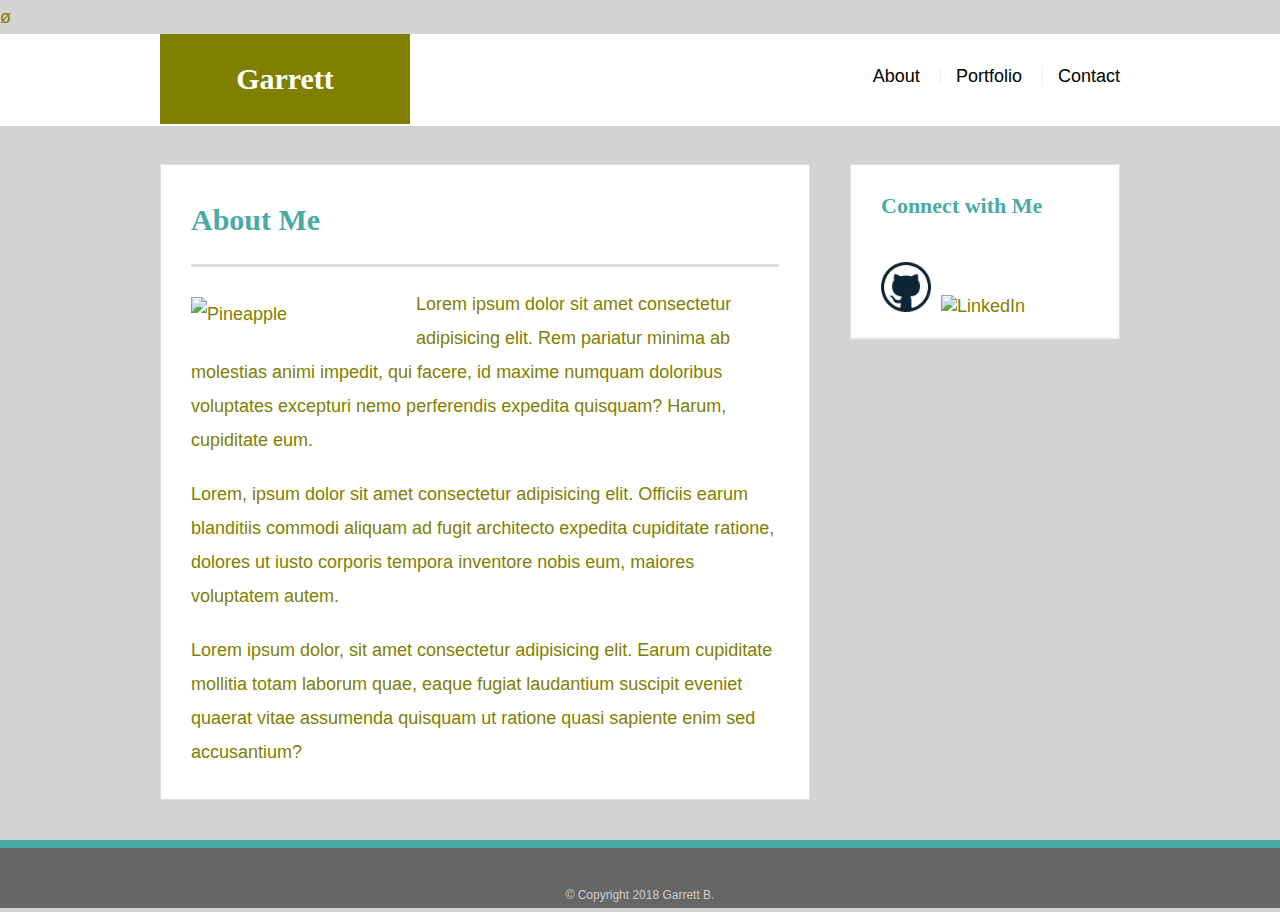
==== index.html @ 267c3bd4 "updated index" ====
<!DOCTYPE html>
<html lang="en">
ø
<head>
    <meta charset="UTF-8">
    <title>Basic-Portfolio</title>

    <!--Link to CSS-->
    <link rel="stylesheet" type="text/css" href="reset.css">
    <link rel="stylesheet" type="text/css" href="style.css">

    <!--Media Query-->
    <meta name="viewport" content="width=device-width, initial-scale=1">
    
</head>

<body>

<div class="wrapper">
    <header id="masterhead">
        <div class="container">
            <a href="index.html" id="logo">Garrett</a>
            <nav>
              <a href="index.html">About</a>
              <a href="portfolio.html">Portfolio</a>
              <a href="contact.html">Contact</a>
            </nav>
        </div>
    </header>

    <div id="main-container" class="container">
        <section class="main-section">
            <h1>About Me</h1>

            <img src="pineapple.jpg"
            class="auth-image" alt="Pineapple"
            >

            <p>Lorem ipsum dolor sit amet consectetur adipisicing elit. Rem pariatur minima ab molestias animi impedit, qui facere, id maxime numquam doloribus voluptates excepturi nemo perferendis expedita quisquam? Harum, cupiditate eum.
            </p>

            <p>Lorem, ipsum dolor sit amet consectetur adipisicing elit. Officiis earum blanditiis commodi aliquam ad fugit architecto expedita cupiditate ratione, dolores ut iusto corporis tempora inventore nobis eum, maiores voluptatem autem.
            </p>

            <p>Lorem ipsum dolor, sit amet consectetur adipisicing elit. Earum cupiditate mollitia totam laborum quae, eaque fugiat laudantium suscipit eveniet quaerat vitae assumenda quisquam ut ratione quasi sapiente enim sed accusantium?
            </p>

        </section>



        <section class="sidebar">
            <div id="connect">
                <h2>Connect with Me</h2>

                <img id="github" src="Github.png" class="social" alt="Git Hub">
                <img id="linkedin" src="linkedin.png" class="social" alt="LinkedIn">
            </div>

        </section>
    </div>


        <footer>
            <div class="container">
            &copy; Copyright 2018 Garrett B.

            </div>
        </footer>
</div>   
</body>
</html>
---- style.css ----
* {
    box-sizing: border-box;
}

body {
    font-size: 18px;
    line-height: 34px;
    background: lightgray;
    font-family: 'Lucida Sans', 'Lucida Sans Regular', 'Lucida Grande', 'Lucida Sans Unicode', Geneva, Verdana, sans-serif;
    color: #808000;
}

/*general*/

.container {
    width: 100%;
    max-width: 960px;
    margin: 0 auto;
    clear: both;
}


h1, h2, h3, p {
    margin-bottom: 20px;
}

p:last-child {
    margin-bottom: 0;
}

h1, h2, h3 {
    font-family: Georgia, 'Times New Roman', Times, serif;
    font-weight: 700;
    color: #4aaaa5;
}

h1 {
    padding-bottom: 20px;
    font-size: 30px;
    line-height: 49px;
    border-bottom: 3px solid #ddd;
}

h2, h3 {
    font-size: 22px;
}


/*header*/

#masterhead {
    position: fixed;
    z-index: 99;
    width: 100%;
    margin: 0 0 30px;
    overflow: auto;
    background: white;
    color: white;
    border-bottom: 2px solid white;
}

#logo {
    float: left;
    width: 250px;
    height: 90px;
    background: olive;
    font-family: 'Times New Roman', Times, serif;
    text-align: center;
    line-height: 90px;
    color: white;
    font-weight: 700;
    font-size: 30px;
    text-decoration: none;
}

nav {
    float: right;
    margin-top: 25px;
}

nav a {
    display: inline-block;
    padding-left: 15px;
    margin-left: 15px;
    line-height: 18px;
    color:black;
    text-decoration: none;
    border-left: 1px solid #efefef;
}

nav a:first-child {
        border-left: 0 none;
}

/*main*/

#main-container {
    padding-top: 130px;
}

.main-section {
    float: left;
    width: 100%;
    max-width: 650px;
    padding: 30px;
    margin: 0 0 40px;
    background: #fff;
    border: 1px solid #ddd;
}

.auth-image {
    width: 200px;
    height: auto;
    margin-top: 10px;
    float: left;
    margin-right: 25px;
}

/*sidebar*/
.sidebar {
    background: #fff;
    padding: 30px;
    width: 100%;
    max-width: 270px;
    float: right;
    border: 1px solid #ddd;
    margin-bottom: 20px;
}

h3, .sidebar, h2 {
    border-bottom: 2px solid #eee;
    padding-bottom: 20px;
    margin-bottom: 15px;
    line-height: 22px;
}

.social {
    width: 50px;
    height: 50px;
    margin-top: 8px;
    margin-right: 5px;
}

.social:last-child {
    margin-right: 0;
}

/* footer */

footer {
    background: #666;
    color: #fff;
    padding: 30px 0;
    clear: both;
    border-top: 8px solid #4aaaa5;
    color: #ccc;
    font-size: 12px;
    text-align: center;
    height: 50px;
}

h3, h2 {
    padding-bottom: 20px;
    margin-bottom: 15px;
    line-height: 22px;
    border-bottom: 2px solid white;

}

/*portfolio*/
.work{
    width: 274px;
    overflow: auto;
    position: relative;
    float: left;
    margin: 20px 0 25px;
}

.work:nth-child(even) {
    margin-right: 40px;
}

.work img{
    width: 100%;
    border: 0 none;
    opacity: 0.8;
}

.work h3 {
    border-bottom: 0;
    background: #4aaaa5;
    color: #fff;
    text-align: center;
    position: absolute;
    bottom: 20px;
    padding: 15px;
    width: 100%;
    line-height: 30px;
    margin-bottom: 0;
    font-weight: 300;
}


.auth-image {
    width: 200px;
    height: auto;
    margin-top: 10px;
    float: left;
    margin-right: 25px;
}

/*contact*/
#contact-form ul {
    margin-bottom: 20px;
}

#contact-form li {
    margin-bottom: 10px;
}

label,
input[type=text],
input[type=email],
textarea {
    display: block;
    width: 100%;
}

input[type=text],
input[type=email],
textarea {
    height: 35px;
    border: 1px solid #ddd;
    padding: 0 10px;
    font-size: 14px;
}

textarea {
    height: 200px;

}

input[type=submit] {
    background: #4aaaa5;
    border: 0 none;
    color: #fff;
    font-size: 18px;
    padding: 10px 30px;
    cursor: pointer;
}

@media (max-width: 980px) {

    body {
        background-color: lightsalmon;
    }

    .wrapper {
        width: 100%;
        padding: 20px;
    }

    .container,
    .sidebar {
        width: 100%;
    }

    .sidebar {
        margin-top: 40px;}

    #connect {
        width: 100%;
    }

    

}

@media (max-width: 768px) {

    body {
        background-color:lightsalmon;
    }

    .wrapper {
        width: 100%;
        padding: 20px;
    }

    .container,
    .sidebar {
        width: 100%;
    }

    .sidebar {margin-top: 40px;}

    #connect {width: 100%;}


}

@media (max-width: 640px) {

    #masterhead {
        position: static
    }

    body {
        background-color: lightsalmon;
    }

    .wrapper {
        width: 100%;
        padding: 20px;
    }

    .container,
    .sidebar {
        width: 100%;
    }

    .sidebar {
        margin-top: 40px;
    }

    #connect {width: 100%;}


}
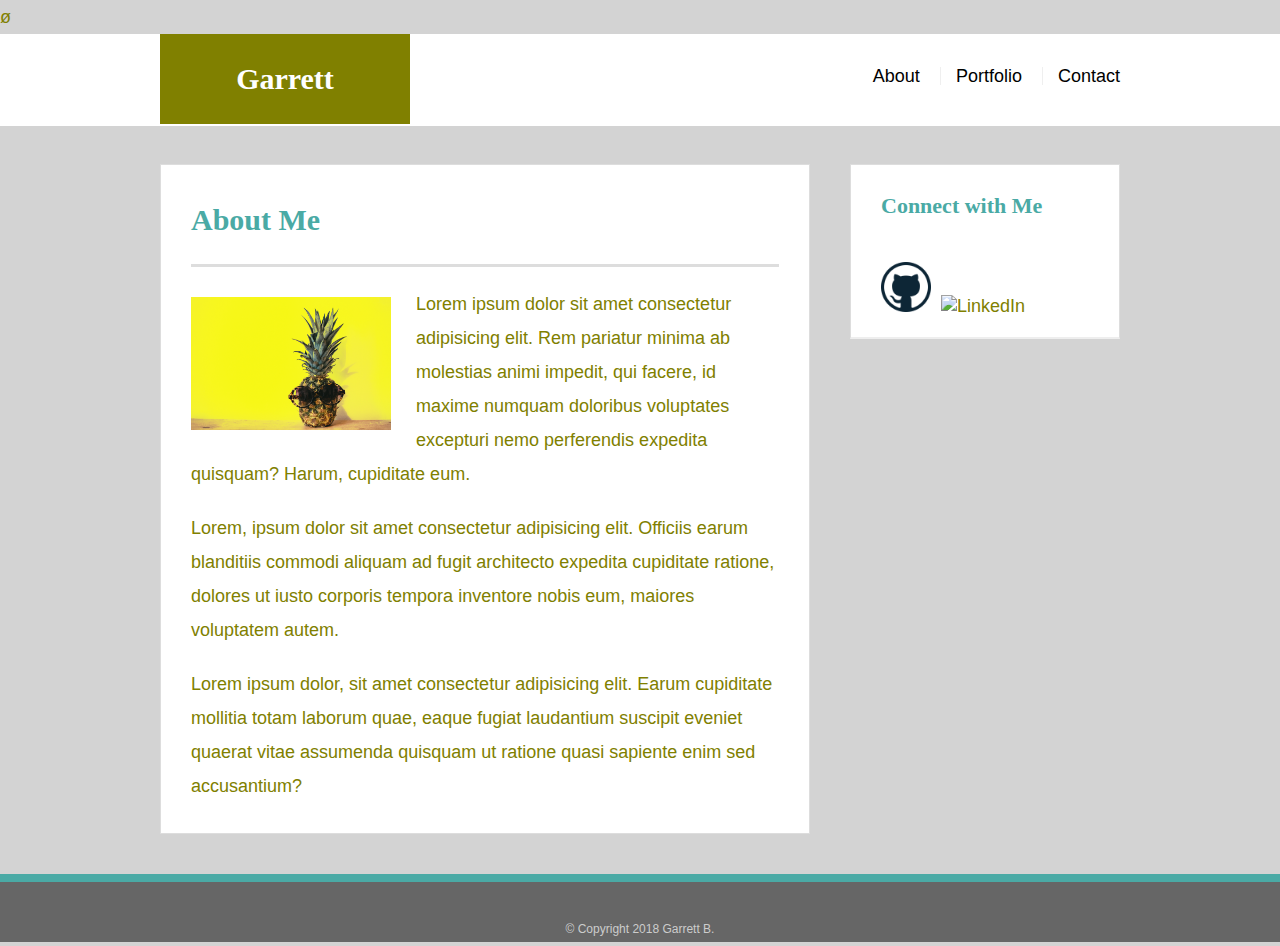
==== commit 58697916: "updated photos" ====
--- a/index.html
+++ b/index.html
@@ -1,6 +1,7 @@
 <!DOCTYPE html>
 <html lang="en">
 ø
+
 <head>
     <meta charset="UTF-8">
     <title>Basic-Portfolio</title>
@@ -11,62 +12,67 @@
 
     <!--Media Query-->
     <meta name="viewport" content="width=device-width, initial-scale=1">
-    
+
 </head>
 
 <body>
 
-<div class="wrapper">
-    <header id="masterhead">
-        <div class="container">
-            <a href="index.html" id="logo">Garrett</a>
-            <nav>
-              <a href="index.html">About</a>
-              <a href="portfolio.html">Portfolio</a>
-              <a href="contact.html">Contact</a>
-            </nav>
-        </div>
-    </header>
+    <div class="wrapper">
+        <header id="masterhead">
+            <div class="container">
+                <a href="index.html" id="logo">Garrett</a>
+                <nav>
+                    <a href="index.html">About</a>
+                    <a href="portfolio.html">Portfolio</a>
+                    <a href="contact.html">Contact</a>
+                </nav>
+            </div>
+        </header>
 
-    <div id="main-container" class="container">
-        <section class="main-section">
-            <h1>About Me</h1>
+        <div id="main-container" class="container">
+            <section class="main-section">
+                <h1>About Me</h1>
 
-            <img src="pineapple.jpg"
-            class="auth-image" alt="Pineapple"
-            >
+                <img src="Pineapple.jpg" class="auth-image" alt="Pineapple">
 
-            <p>Lorem ipsum dolor sit amet consectetur adipisicing elit. Rem pariatur minima ab molestias animi impedit, qui facere, id maxime numquam doloribus voluptates excepturi nemo perferendis expedita quisquam? Harum, cupiditate eum.
-            </p>
+                <p>Lorem ipsum dolor sit amet consectetur adipisicing elit. Rem pariatur minima ab molestias animi impedit,
+                    qui facere, id maxime numquam doloribus voluptates excepturi nemo perferendis expedita quisquam? Harum,
+                    cupiditate eum.
+                </p>
 
-            <p>Lorem, ipsum dolor sit amet consectetur adipisicing elit. Officiis earum blanditiis commodi aliquam ad fugit architecto expedita cupiditate ratione, dolores ut iusto corporis tempora inventore nobis eum, maiores voluptatem autem.
-            </p>
+                <p>Lorem, ipsum dolor sit amet consectetur adipisicing elit. Officiis earum blanditiis commodi aliquam ad
+                    fugit architecto expedita cupiditate ratione, dolores ut iusto corporis tempora inventore nobis eum,
+                    maiores voluptatem autem.
+                </p>
 
-            <p>Lorem ipsum dolor, sit amet consectetur adipisicing elit. Earum cupiditate mollitia totam laborum quae, eaque fugiat laudantium suscipit eveniet quaerat vitae assumenda quisquam ut ratione quasi sapiente enim sed accusantium?
-            </p>
+                <p>Lorem ipsum dolor, sit amet consectetur adipisicing elit. Earum cupiditate mollitia totam laborum quae,
+                    eaque fugiat laudantium suscipit eveniet quaerat vitae assumenda quisquam ut ratione quasi sapiente enim
+                    sed accusantium?
+                </p>
 
-        </section>
+            </section>
 
 
 
-        <section class="sidebar">
-            <div id="connect">
-                <h2>Connect with Me</h2>
+            <section class="sidebar">
+                <div id="connect">
+                    <h2>Connect with Me</h2>
 
-                <img id="github" src="Github.png" class="social" alt="Git Hub">
-                <img id="linkedin" src="linkedin.png" class="social" alt="LinkedIn">
-            </div>
+                    <img id="github" src="Github.png" class="social" alt="Git Hub">
+                    <img id="linkedin" src="linkedin.png" class="social" alt="LinkedIn">
+                </div>
 
-        </section>
-    </div>
+            </section>
+        </div>
 
 
         <footer>
             <div class="container">
-            &copy; Copyright 2018 Garrett B.
+                &copy; Copyright 2018 Garrett B.
 
             </div>
         </footer>
-</div>   
+    </div>
 </body>
-</html>
+
+</html>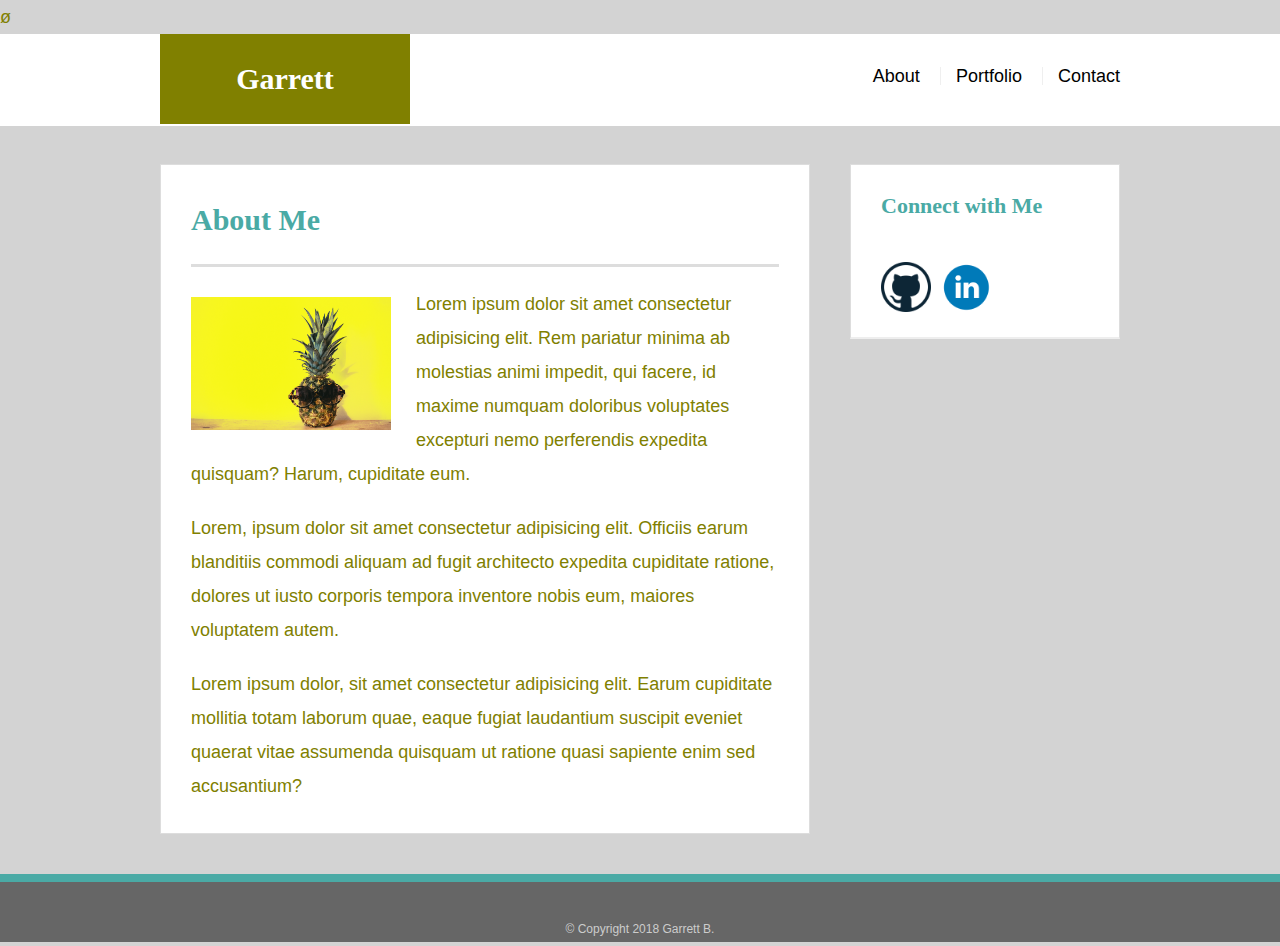
==== commit 63030f61: "updated about page" ====
--- a/index.html
+++ b/index.html
@@ -59,7 +59,7 @@
                     <h2>Connect with Me</h2>
 
                     <img id="github" src="Github.png" class="social" alt="Git Hub">
-                    <img id="linkedin" src="linkedin.png" class="social" alt="LinkedIn">
+                    <img id="linkedin" src="Linkedin.png" class="social" alt="LinkedIn">
                 </div>
 
             </section>
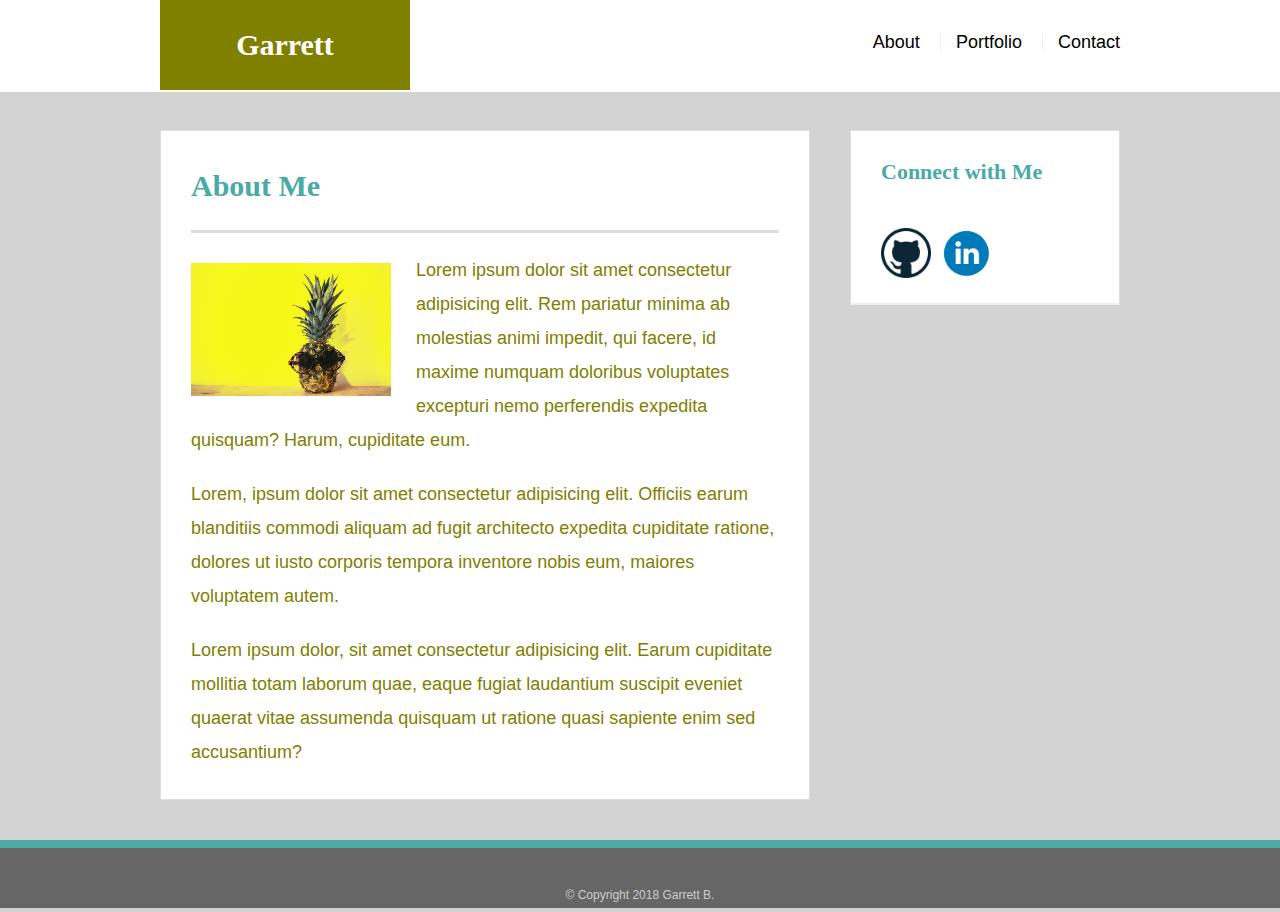
==== commit b65caf5b: "Garrett" ====
--- a/index.html
+++ b/index.html
@@ -1,6 +1,5 @@
 <!DOCTYPE html>
 <html lang="en">
-ø
 
 <head>
     <meta charset="UTF-8">
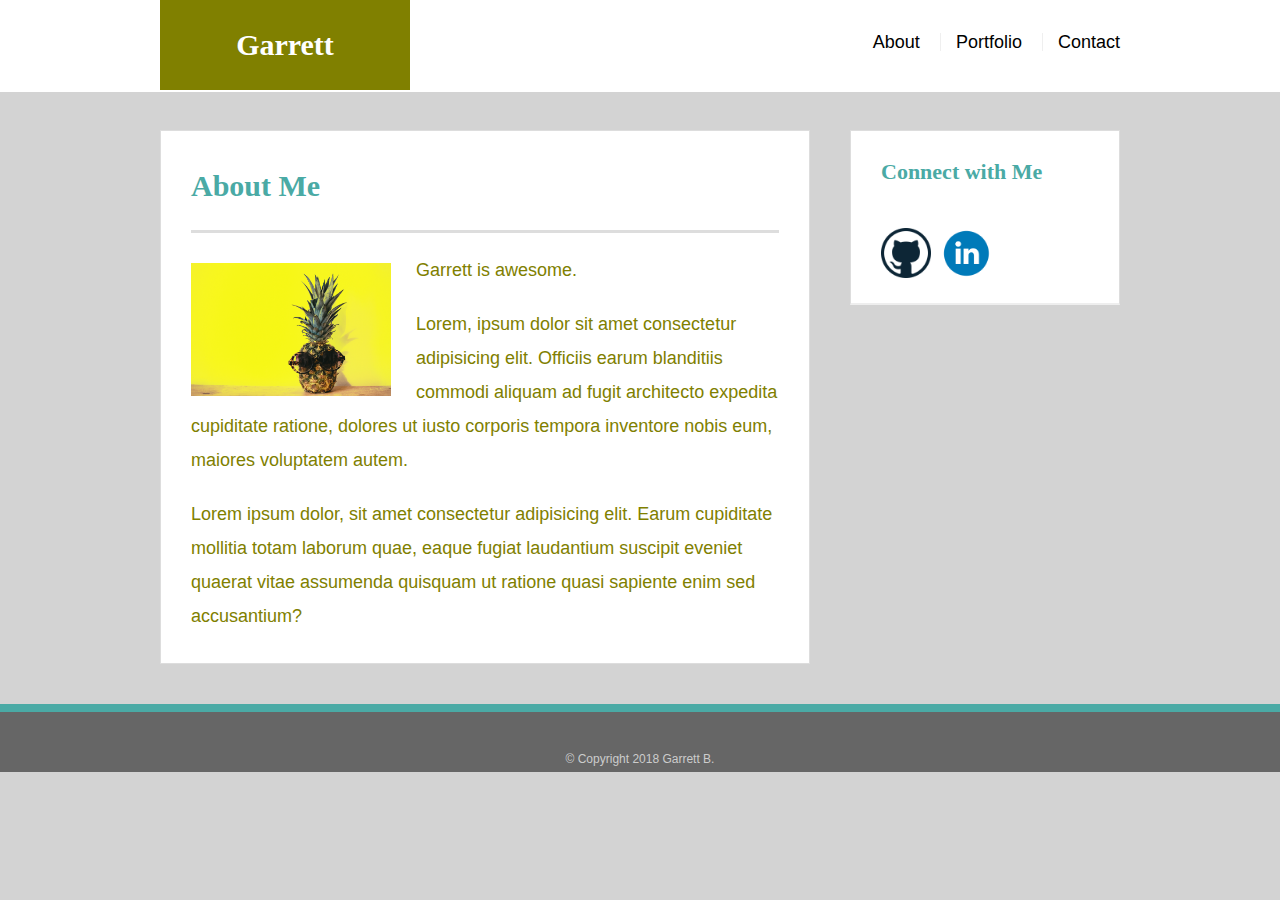
==== commit 44a3dec2: "wordpress" ====
--- a/index.html
+++ b/index.html
@@ -8,6 +8,7 @@
     <!--Link to CSS-->
     <link rel="stylesheet" type="text/css" href="reset.css">
     <link rel="stylesheet" type="text/css" href="style.css">
+    
 
     <!--Media Query-->
     <meta name="viewport" content="width=device-width, initial-scale=1">
@@ -34,9 +35,7 @@
 
                 <img src="Pineapple.jpg" class="auth-image" alt="Pineapple">
 
-                <p>Lorem ipsum dolor sit amet consectetur adipisicing elit. Rem pariatur minima ab molestias animi impedit,
-                    qui facere, id maxime numquam doloribus voluptates excepturi nemo perferendis expedita quisquam? Harum,
-                    cupiditate eum.
+                <p>Garrett is awesome. 
                 </p>
 
                 <p>Lorem, ipsum dolor sit amet consectetur adipisicing elit. Officiis earum blanditiis commodi aliquam ad
@@ -59,6 +58,7 @@
 
                     <img id="github" src="Github.png" class="social" alt="Git Hub">
                     <img id="linkedin" src="Linkedin.png" class="social" alt="LinkedIn">
+                    <img id="wordPress" src="Wordpress.png" class="social" alt="wordPress">
                 </div>
 
             </section>
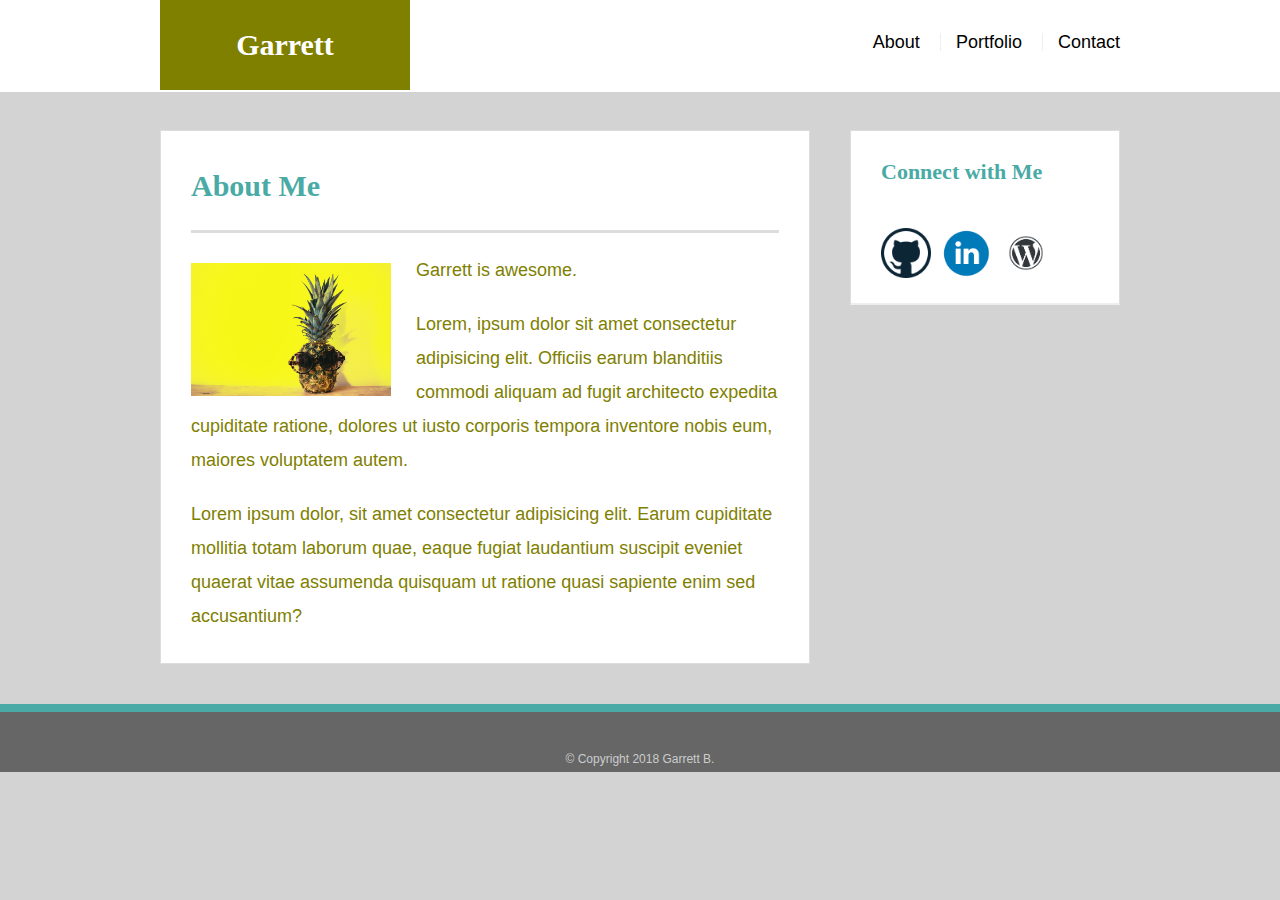
==== commit a2a58a49: "wordpress-black" ====
--- a/index.html
+++ b/index.html
@@ -3,7 +3,7 @@
 
 <head>
     <meta charset="UTF-8">
-    <title>Basic-Portfolio</title>
+    <title>Garrett's-Portfolio</title>
 
     <!--Link to CSS-->
     <link rel="stylesheet" type="text/css" href="reset.css">
@@ -58,7 +58,7 @@
 
                     <img id="github" src="Github.png" class="social" alt="Git Hub">
                     <img id="linkedin" src="Linkedin.png" class="social" alt="LinkedIn">
-                    <img id="wordPress" src="Wordpress.png" class="social" alt="wordPress">
+                    <img id="wordpress" src="WordPress-black.png" class="social" alt="wordPress">
                 </div>
 
             </section>
--- a/style.css
+++ b/style.css
@@ -45,6 +45,9 @@
     font-size: 22px;
 }
 
+.wordPress {
+    background-color: black;
+}
 
 /*header*/
 
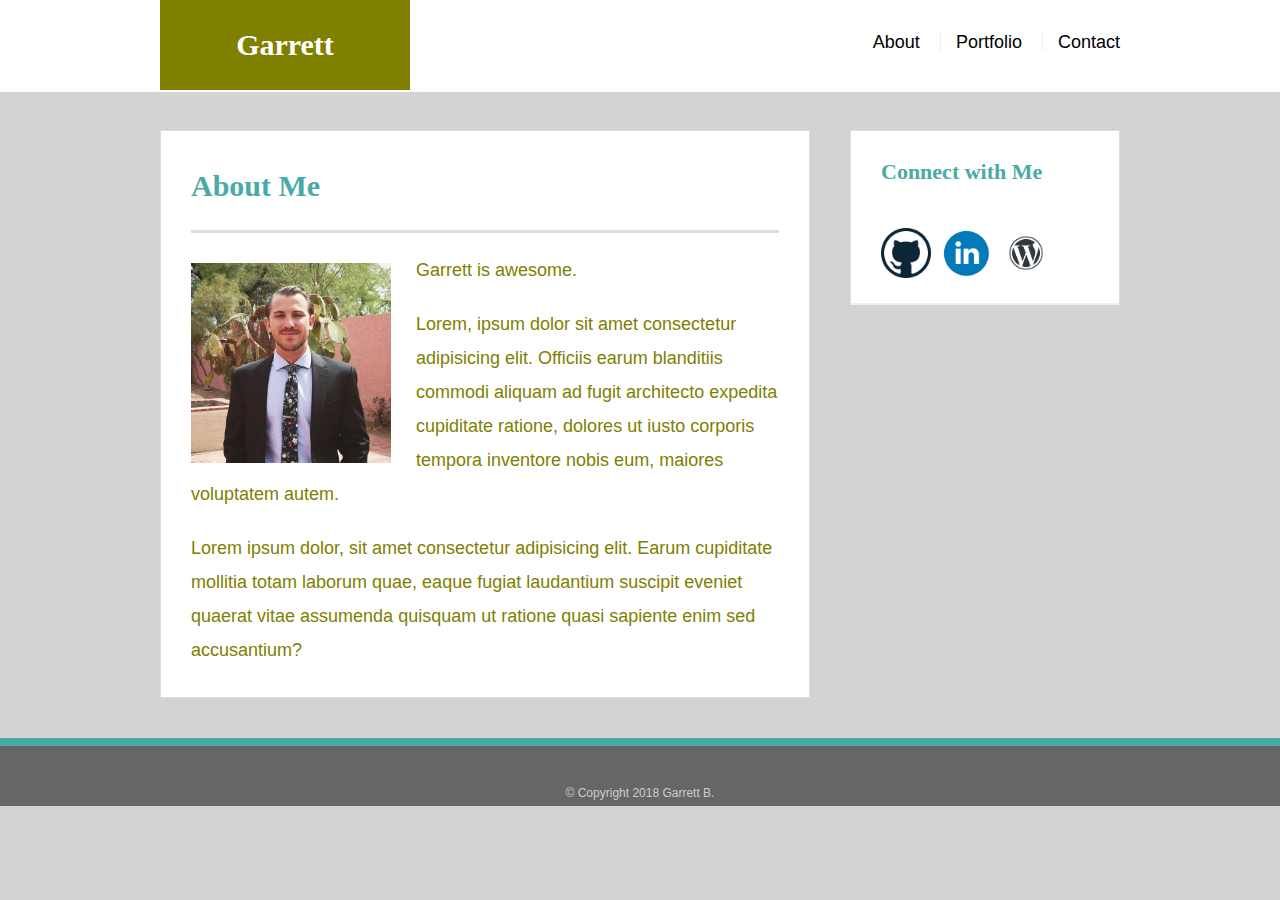
==== commit f024804c: "selfie" ====
--- a/index.html
+++ b/index.html
@@ -33,7 +33,7 @@
             <section class="main-section">
                 <h1>About Me</h1>
 
-                <img src="Pineapple.jpg" class="auth-image" alt="Pineapple">
+                <img src="Selfie.jpeg" class="auth-image" alt="Selfie">
 
                 <p>Garrett is awesome. 
                 </p>
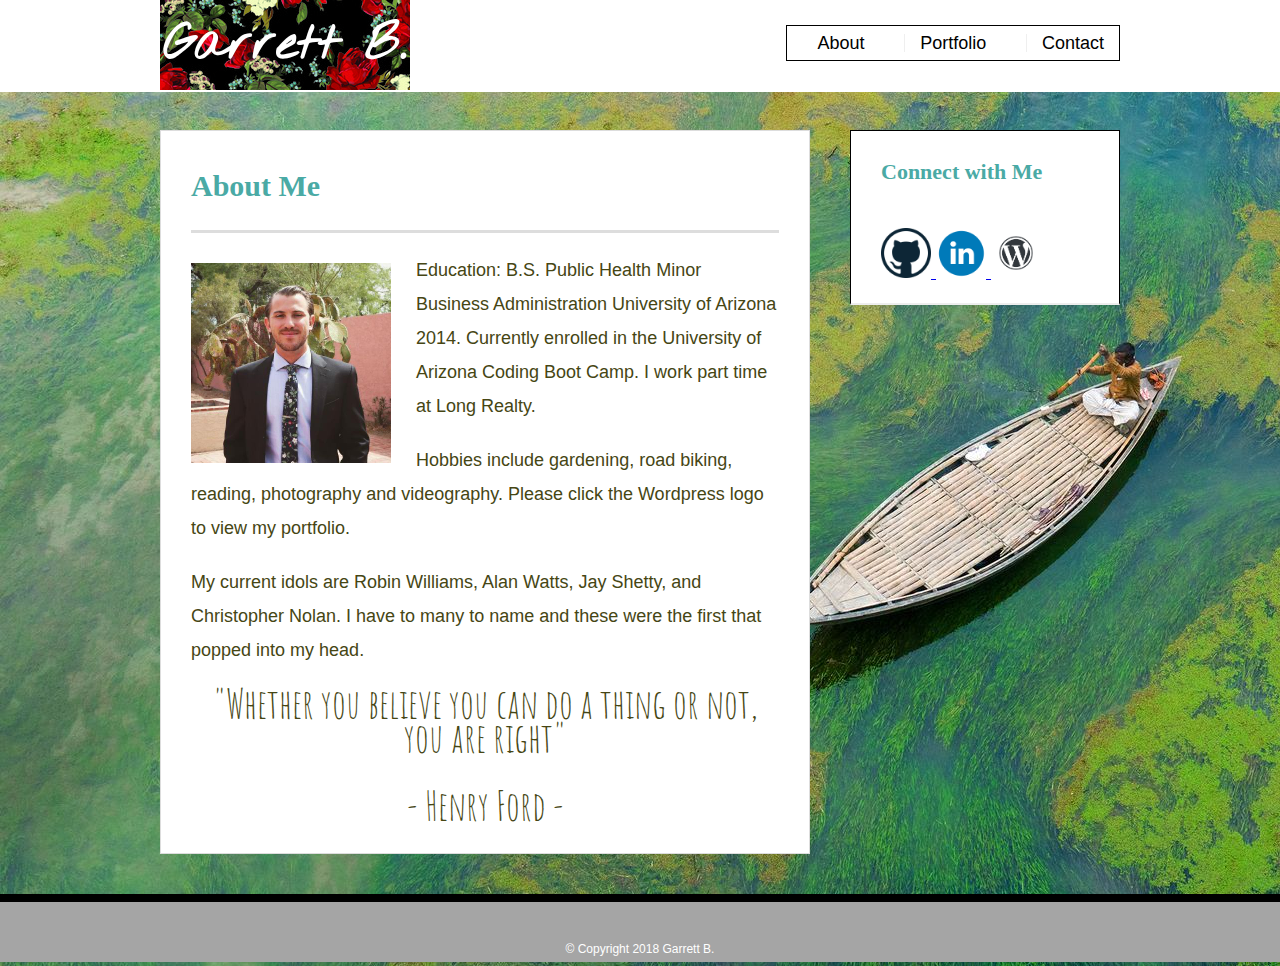
==== commit 9cfa706b: "massive changes" ====
--- a/index.html
+++ b/index.html
@@ -8,7 +8,11 @@
     <!--Link to CSS-->
     <link rel="stylesheet" type="text/css" href="reset.css">
     <link rel="stylesheet" type="text/css" href="style.css">
-    
+
+    <!--Google Fonts-->
+    <link href="https://fonts.googleapis.com/css?family=Cabin+Sketch|Caveat+Brush|Nothing+You+Could+Do|Permanent+Marker|Amatic+SC|"
+        rel="stylesheet">
+
 
     <!--Media Query-->
     <meta name="viewport" content="width=device-width, initial-scale=1">
@@ -20,10 +24,11 @@
     <div class="wrapper">
         <header id="masterhead">
             <div class="container">
-                <a href="index.html" id="logo">Garrett</a>
+                <a href="index.html" id="logo">Garrett B. 
+                </a>
                 <nav>
-                    <a href="index.html">About</a>
-                    <a href="portfolio.html">Portfolio</a>
+                    <a href="index.html">About</a>|
+                    <a href="portfolio.html">Portfolio</a>|
                     <a href="contact.html">Contact</a>
                 </nav>
             </div>
@@ -33,19 +38,22 @@
             <section class="main-section">
                 <h1>About Me</h1>
 
-                <img src="Selfie.jpeg" class="auth-image" alt="Selfie">
+                <img src="Selfie.jpeg" class="auth-image" id="selfie" alt="Selfie">
 
-                <p>Garrett is awesome. 
+                <p class="education">Education:
+                    B.S. Public Health
+                    Minor Business Administration
+                    University of Arizona 
+                    2014. Currently enrolled in the University of Arizona Coding Boot Camp. I work part time at Long Realty. 
+                    
+                </p> Hobbies include gardening, road biking, reading, photography and videography. Please click the Wordpress logo to view my portfolio.
+                <p>
                 </p>
 
-                <p>Lorem, ipsum dolor sit amet consectetur adipisicing elit. Officiis earum blanditiis commodi aliquam ad
-                    fugit architecto expedita cupiditate ratione, dolores ut iusto corporis tempora inventore nobis eum,
-                    maiores voluptatem autem.
+                <p>My current idols are Robin Williams, Alan Watts, Jay Shetty, and Christopher Nolan. I have to many to name and these were the first that popped into my head.  
                 </p>
 
-                <p>Lorem ipsum dolor, sit amet consectetur adipisicing elit. Earum cupiditate mollitia totam laborum quae,
-                    eaque fugiat laudantium suscipit eveniet quaerat vitae assumenda quisquam ut ratione quasi sapiente enim
-                    sed accusantium?
+                <p class="quote">"Whether you believe you can do a thing or not, you are right" <br><br> - Henry Ford - 
                 </p>
 
             </section>
@@ -56,9 +64,21 @@
                 <div id="connect">
                     <h2>Connect with Me</h2>
 
-                    <img id="github" src="Github.png" class="social" alt="Git Hub">
-                    <img id="linkedin" src="Linkedin.png" class="social" alt="LinkedIn">
-                    <img id="wordpress" src="WordPress-black.png" class="social" alt="wordPress">
+                    <!--Image linked to Github-->
+                    <a href="https://github.com/garrettbrown1?tab=repositories" target="blank">
+                        <img id="github" src="Github.png" class="social" alt="Git Hub">
+                    </a>
+
+                    <!--Image linked to LinkedIn-->
+                    <a href="https://www.linkedin.com/in/garrett-brown-716a0963/" target="blank">
+                        <img id="linkedin" src="Linkedin.png" class="social" alt="LinkedIn">
+                    </a>
+
+                    <!--Image linked to Wordpress-->
+                    <a href="https://palavisual.wordpress.com/" target="blank">
+                        <img id="wordpress" src="WordPress-black.png" class="social" alt="wordPress">
+                    </a>
+
                 </div>
 
             </section>
--- a/style.css
+++ b/style.css
@@ -2,12 +2,13 @@
     box-sizing: border-box;
 }
 
+/*Body Text*/
 body {
+    background: url("Natgeo.jpeg");
     font-size: 18px;
     line-height: 34px;
-    background: lightgray;
     font-family: 'Lucida Sans', 'Lucida Sans Regular', 'Lucida Grande', 'Lucida Sans Unicode', Geneva, Verdana, sans-serif;
-    color: #808000;
+    color: #464614;
 }
 
 /*general*/
@@ -45,8 +46,9 @@
     font-size: 22px;
 }
 
-.wordPress {
-    background-color: black;
+#wordPress {
+   width: 50px;
+   height: 50px;
 }
 
 /*header*/
@@ -62,28 +64,36 @@
     border-bottom: 2px solid white;
 }
 
+/*"Garrett"*/
 #logo {
     float: left;
     width: 250px;
     height: 90px;
-    background: olive;
-    font-family: 'Times New Roman', Times, serif;
+    background-image: url("Roses.jpg");
+    font-family: 'Nothing You Could Do', cursive;
     text-align: center;
     line-height: 90px;
-    color: white;
+    color:white;
     font-weight: 700;
-    font-size: 30px;
+    font-size: 50px;
     text-decoration: none;
 }
+
+#selfie{
+    border: 2px black;
+}
+
 
 nav {
     float: right;
     margin-top: 25px;
+    border: 1px solid black;
 }
 
 nav a {
     display: inline-block;
     padding-left: 15px;
+    padding-right: 15px;
     margin-left: 15px;
     line-height: 18px;
     color:black;
@@ -126,7 +136,7 @@
     width: 100%;
     max-width: 270px;
     float: right;
-    border: 1px solid #ddd;
+    border: 1px solid rgb(0, 0, 0);
     margin-bottom: 20px;
 }
 
@@ -151,12 +161,11 @@
 /* footer */
 
 footer {
-    background: #666;
-    color: #fff;
+    background: rgb(165, 165, 165);
     padding: 30px 0;
     clear: both;
-    border-top: 8px solid #4aaaa5;
-    color: #ccc;
+    border-top: 8px solid black;
+    color: rgb(255, 255, 255);
     font-size: 12px;
     text-align: center;
     height: 50px;
@@ -168,6 +177,12 @@
     line-height: 22px;
     border-bottom: 2px solid white;
 
+}
+
+.quote {
+    font-family: 'Amatic SC', cursive;
+    font-size: 40px;
+    text-align: center;
 }
 
 /*portfolio*/
@@ -210,6 +225,7 @@
     margin-top: 10px;
     float: left;
     margin-right: 25px;
+    border: 1px black;
 }
 
 /*contact*/
